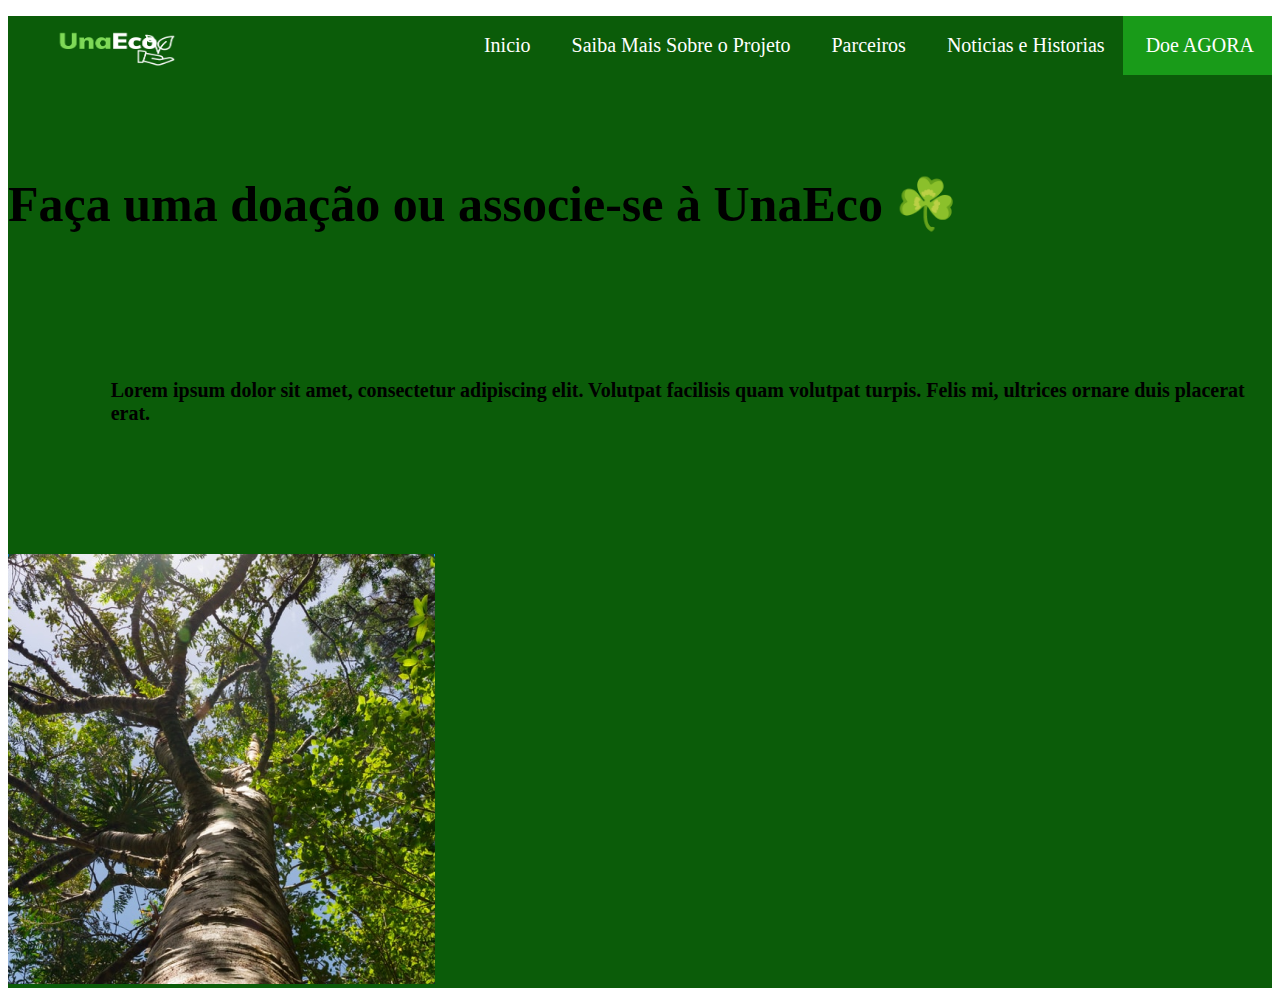
==== html/index.html @ 484a30e8 "up" ====
<!DOCTYPE html>
<html lang="en">
<head>
    <meta charset="UTF-8">
    <meta http-equiv="X-UA-Compatible" content="IE=edge">
    <meta name="viewport" content="width=device-width, initial-scale=1.0">
    <link rel="stylesheet" type="text/css" href="../css/styles.css">
    <title>UnaEco - Inicio</title>
</head>
<body>
    <header class = "menu-principal">
        <div class="header-1">
        <div class = "logo">
            <img class="logomenu" src="/imagens/unaeco.png" alt="logo" >
            <ul class="menu">
                <li class="menudoe"><a href="">Doe AGORA</a></li>
                <li class="menu"><a href="">Noticias e Historias</a></li>
                <li class="menu"><a href="">Parceiros</a></li>
                <li class="menu"><a href="">Saiba Mais Sobre o Projeto</a></li>
                <li class="menu"><a href="">Inicio</a></li>  
            </ul>
            
        </div>
        <div class="menu">
            
        </div>
    </div>
    <div class="pg1">
    <h1 class="texto-1">Faça uma doação ou associe-se à UnaEco ☘️</h1>
    <h2 class="texto-2">Lorem ipsum dolor sit amet,
         consectetur adipiscing elit. Volutpat
          facilisis quam volutpat turpis. Felis mi,
           ultrices ornare duis placerat erat.</h2>
    <img class="imgpg1" src="/imagens/fotopg1.png" alt="">   
</div> 
</header>
    
</body>
</html>
---- css/styles.css ----
.header-1 {
    background-color: rgb(11, 92, 9);
    height: 59px;

}

.logomenu {    
    height: 55px;
    width: 200px;
    float: left;
    position: relative;
}

.menu ul li{    
    width: 10%;
    left: 200px;  
        
}

.menu li {
    float: right;
    padding: 18px;
    list-style-type: none;
    
        
    
}

.menu a {
    list-style: none;
    text-decoration: none;
    font-size: 20px;
    margin-left: 5px;
    height: 100px;
    color: rgb(255, 255, 255);
    
       
}

.menudoe{
    background-color: rgb(25, 155, 25);
    font-size: 20px;

}
.texto-1{
    font-size: 50px;
    float: left;
    margin-top: 100px;   

}
.imgpg1{
    margin-top: 100px;
}
.pg1{
    width: 100%;
    height: 100%;
    background-color: rgb(11, 92, 9);
    
}
.texto-2{
    float: left;
    font-size: 20px;
    margin-left: 90px;
    margin-top: 100px;
    padding: 1%;
    
}
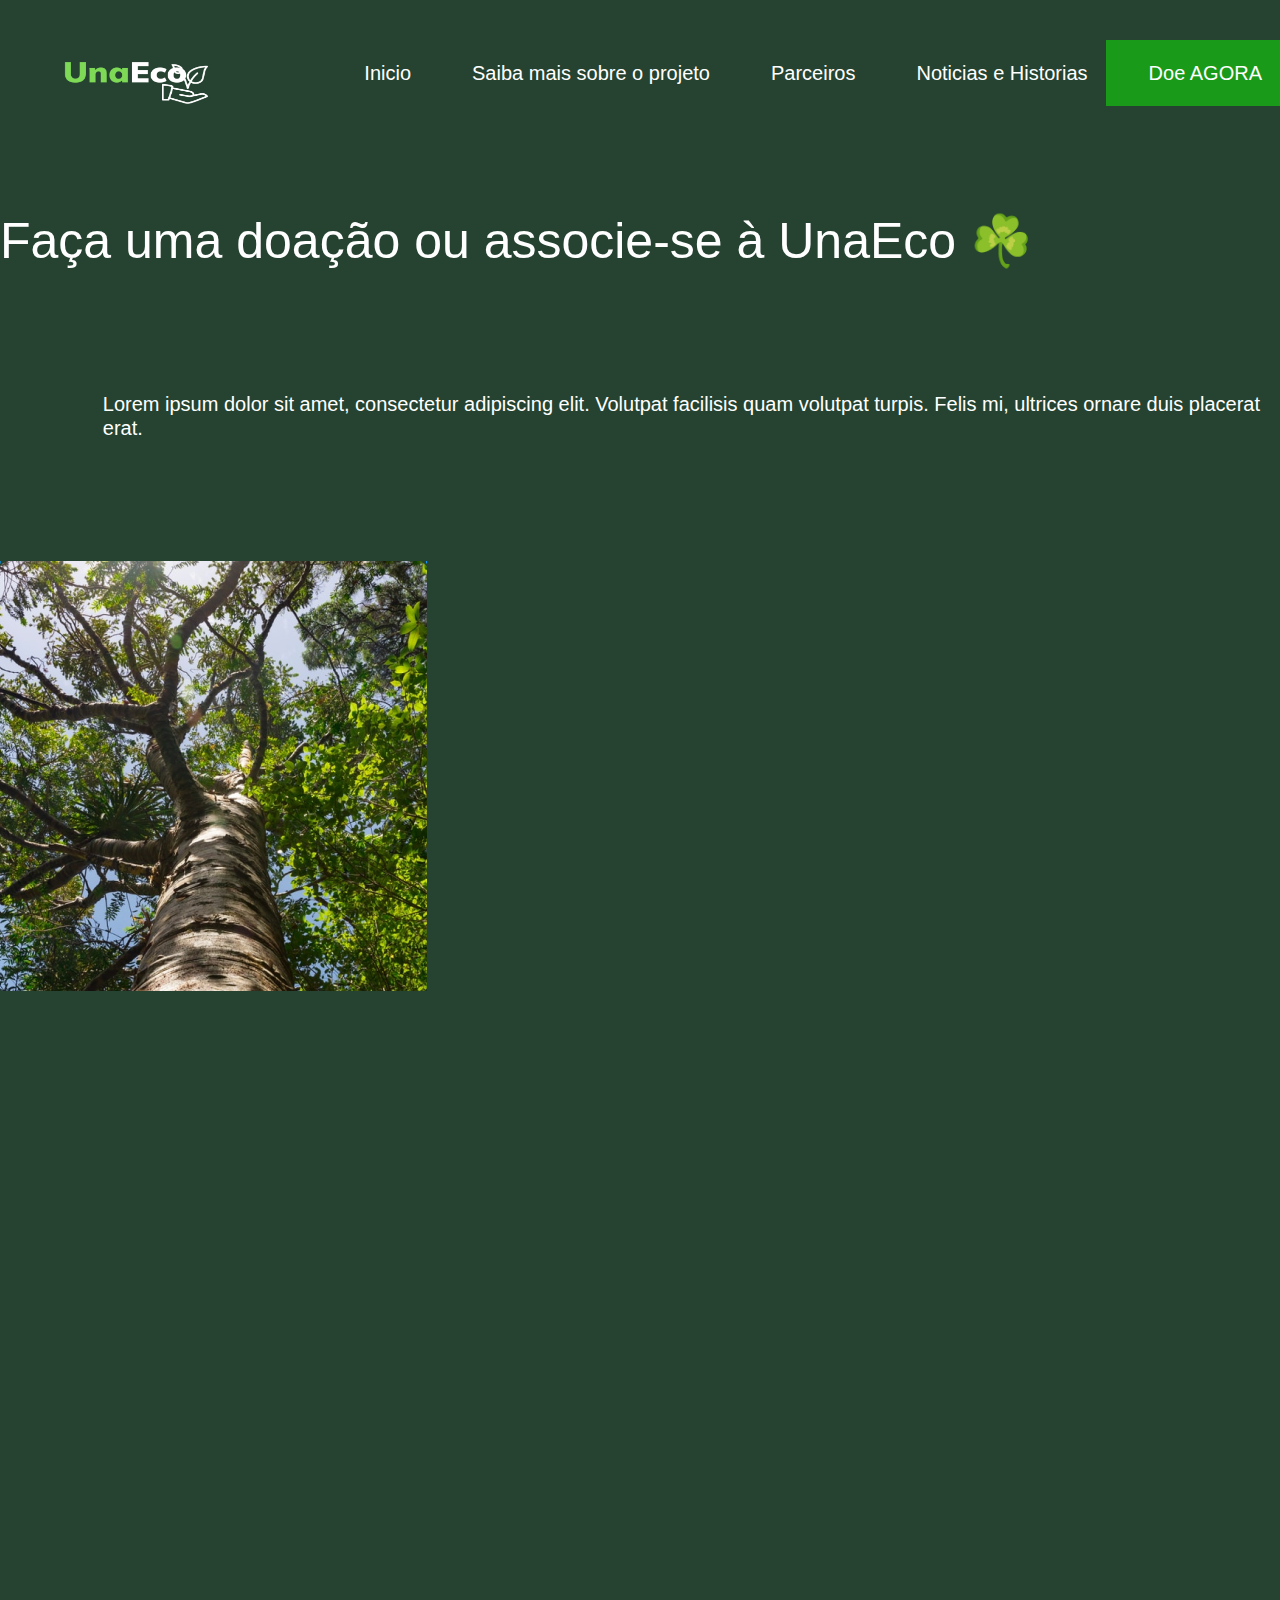
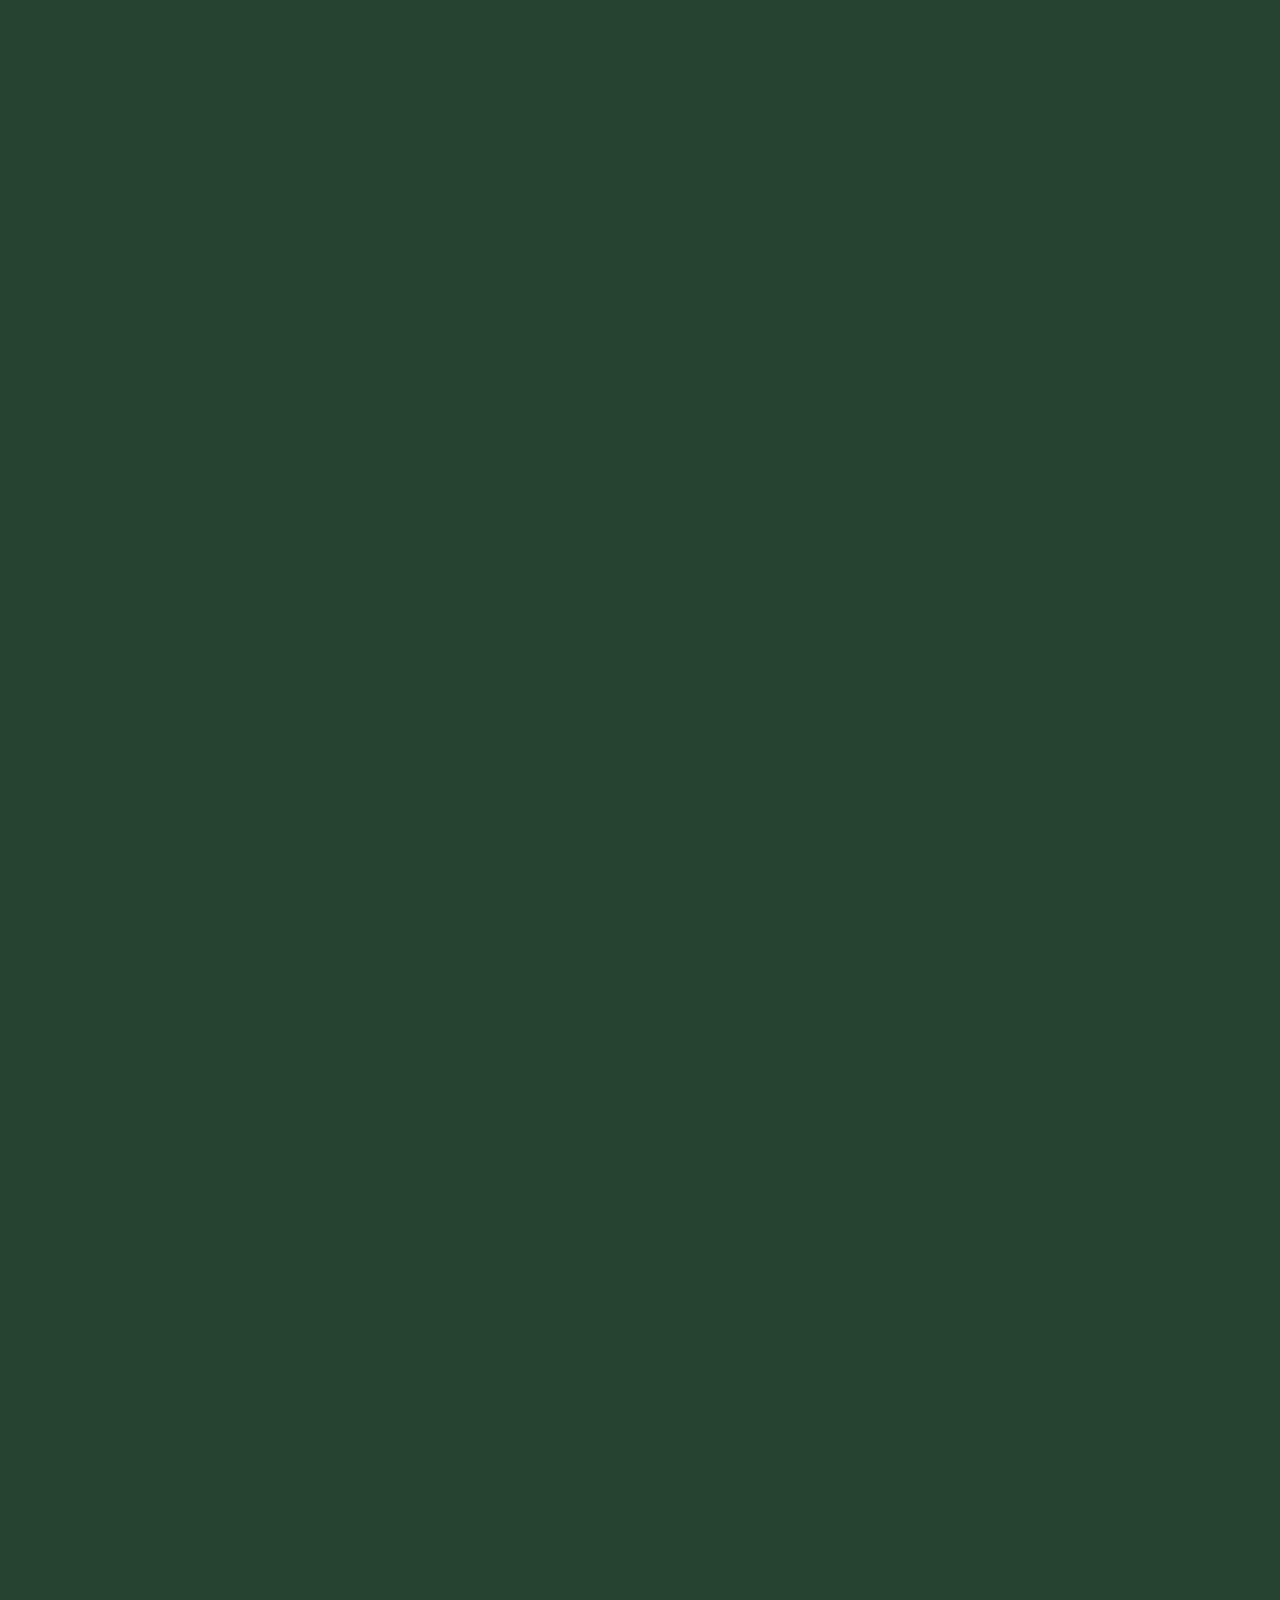
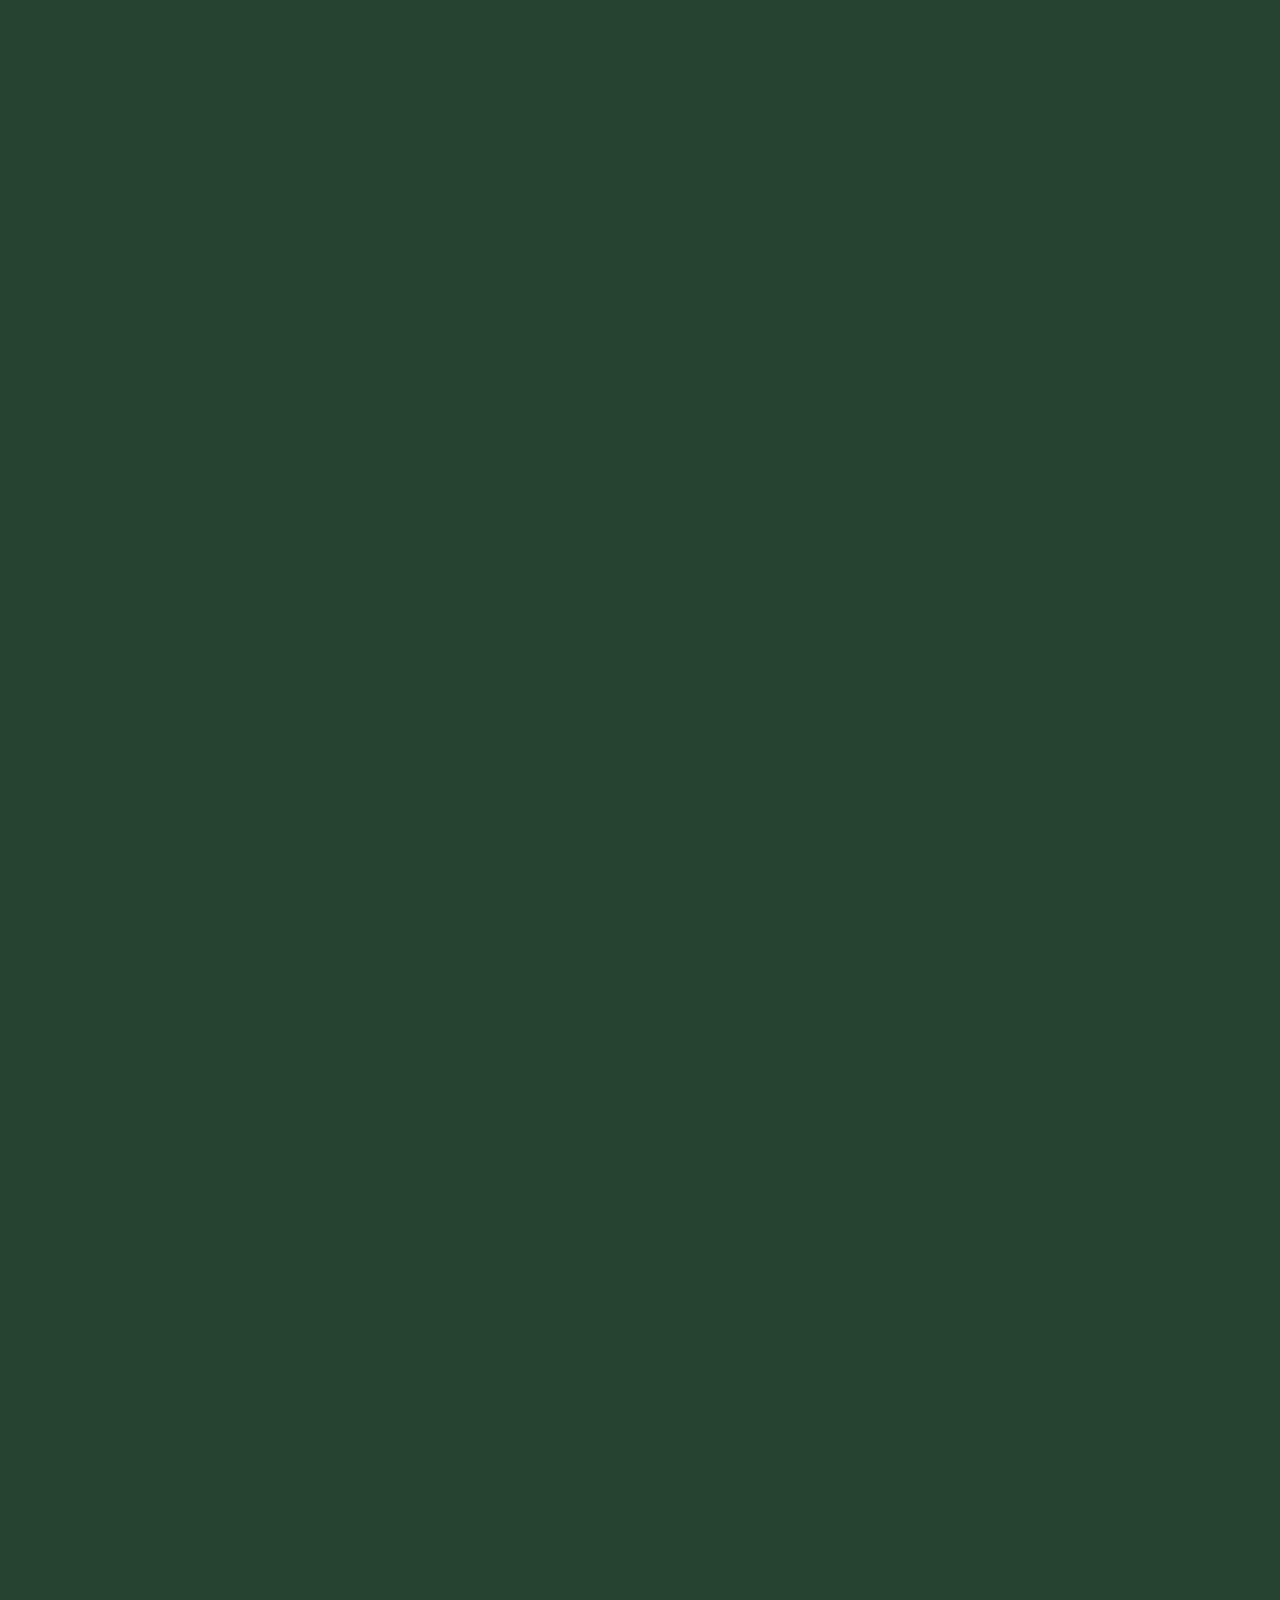
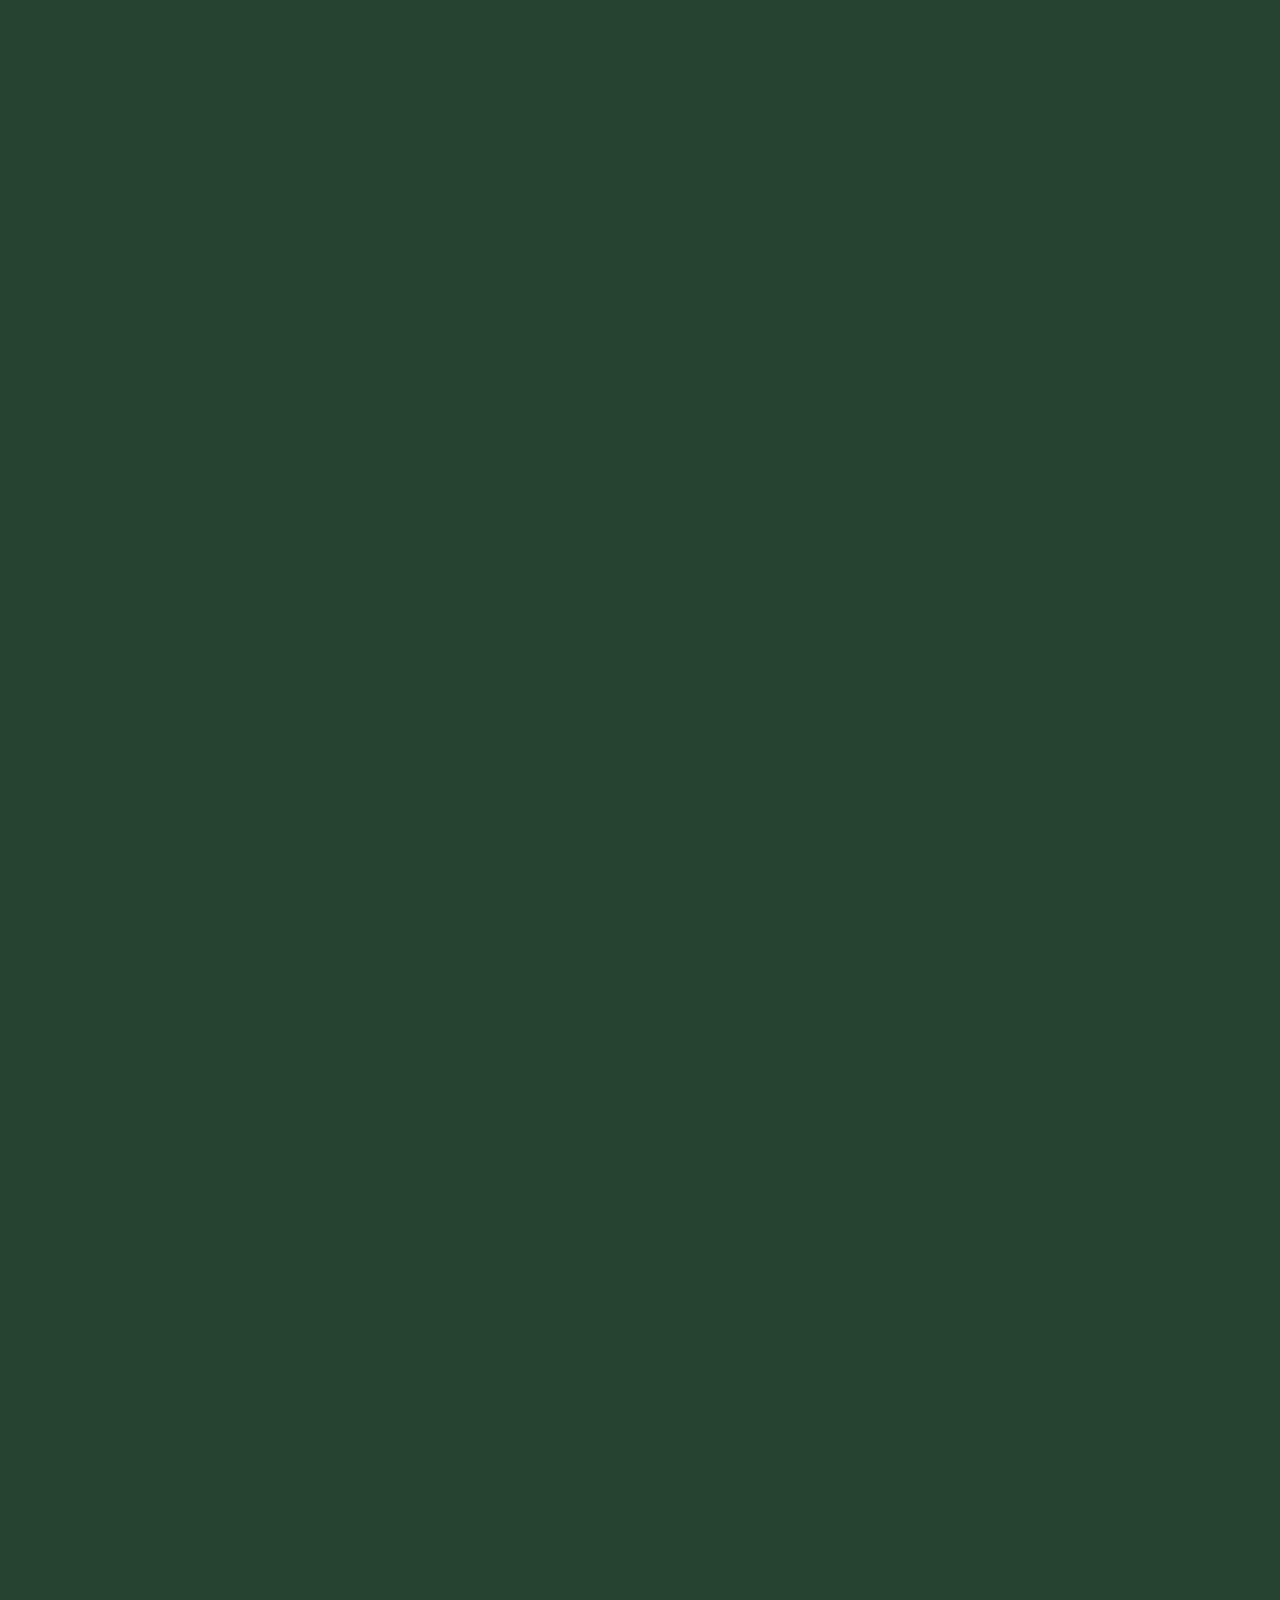
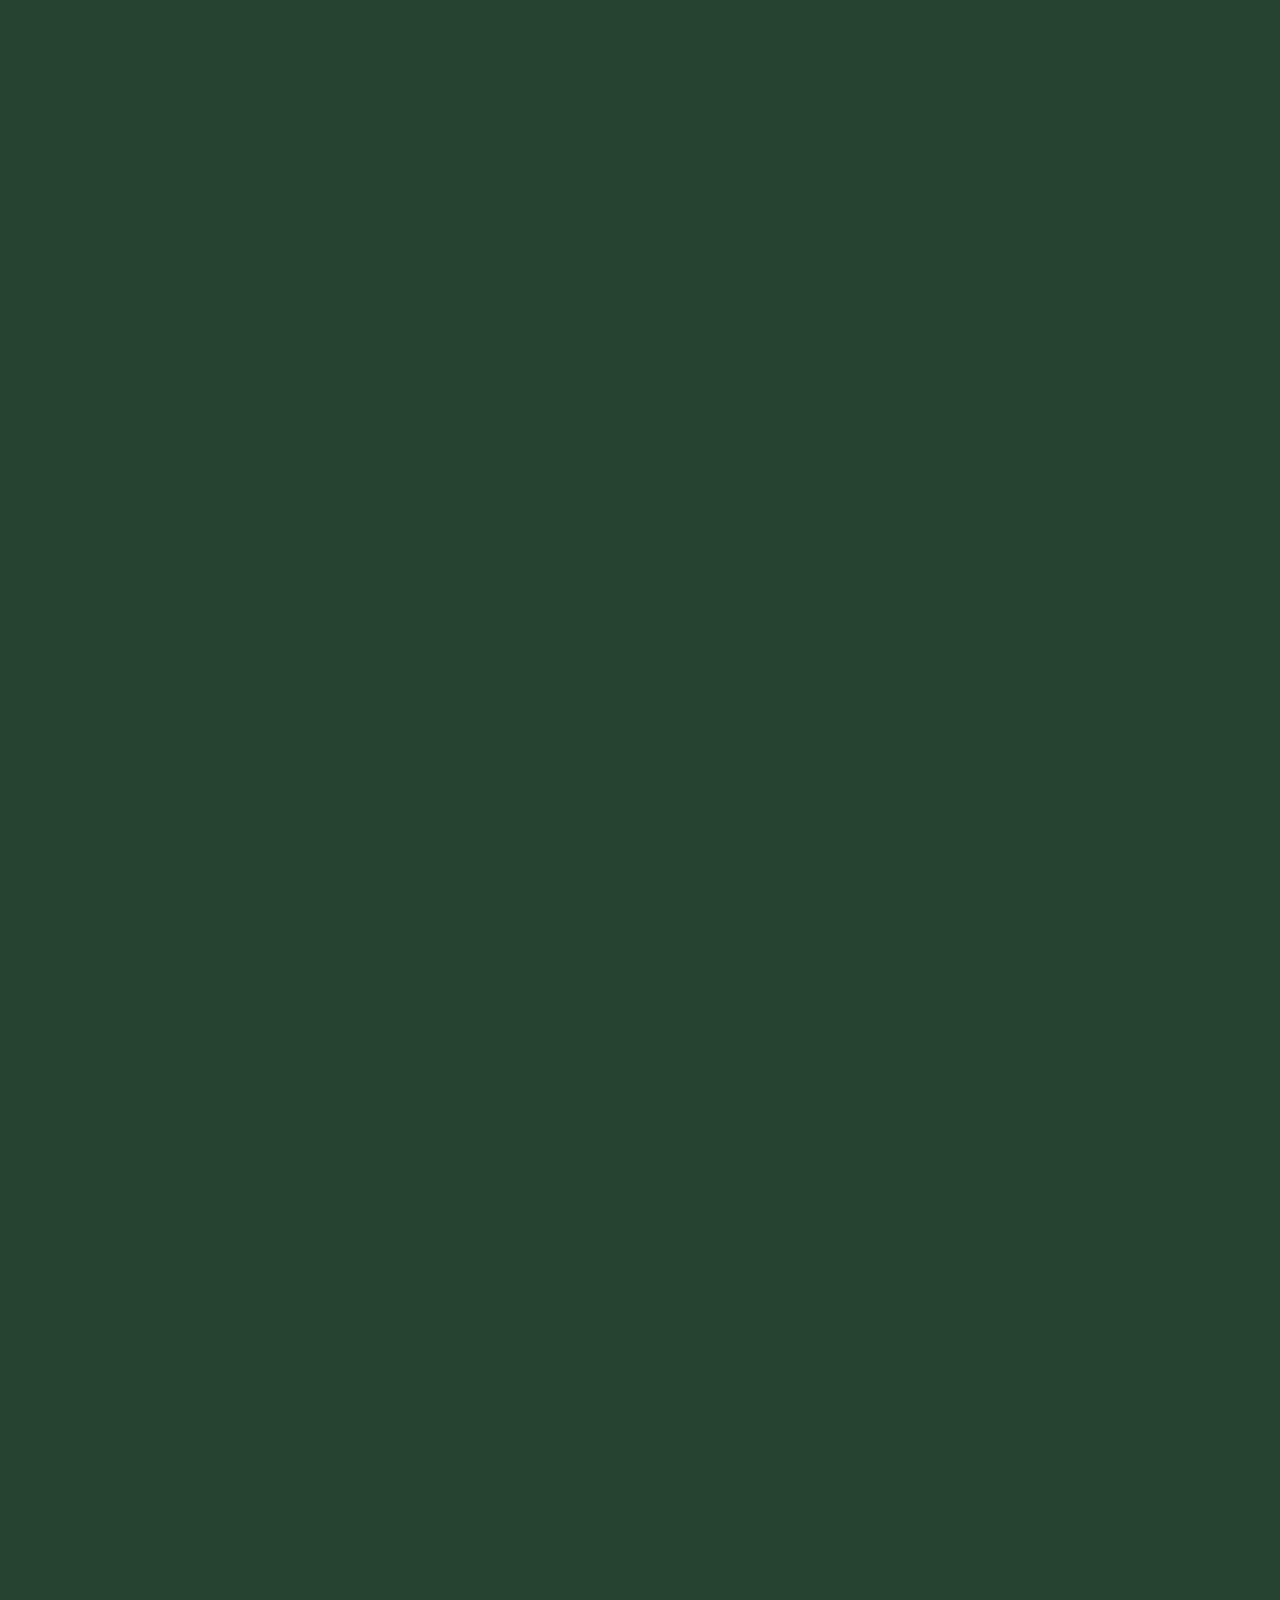
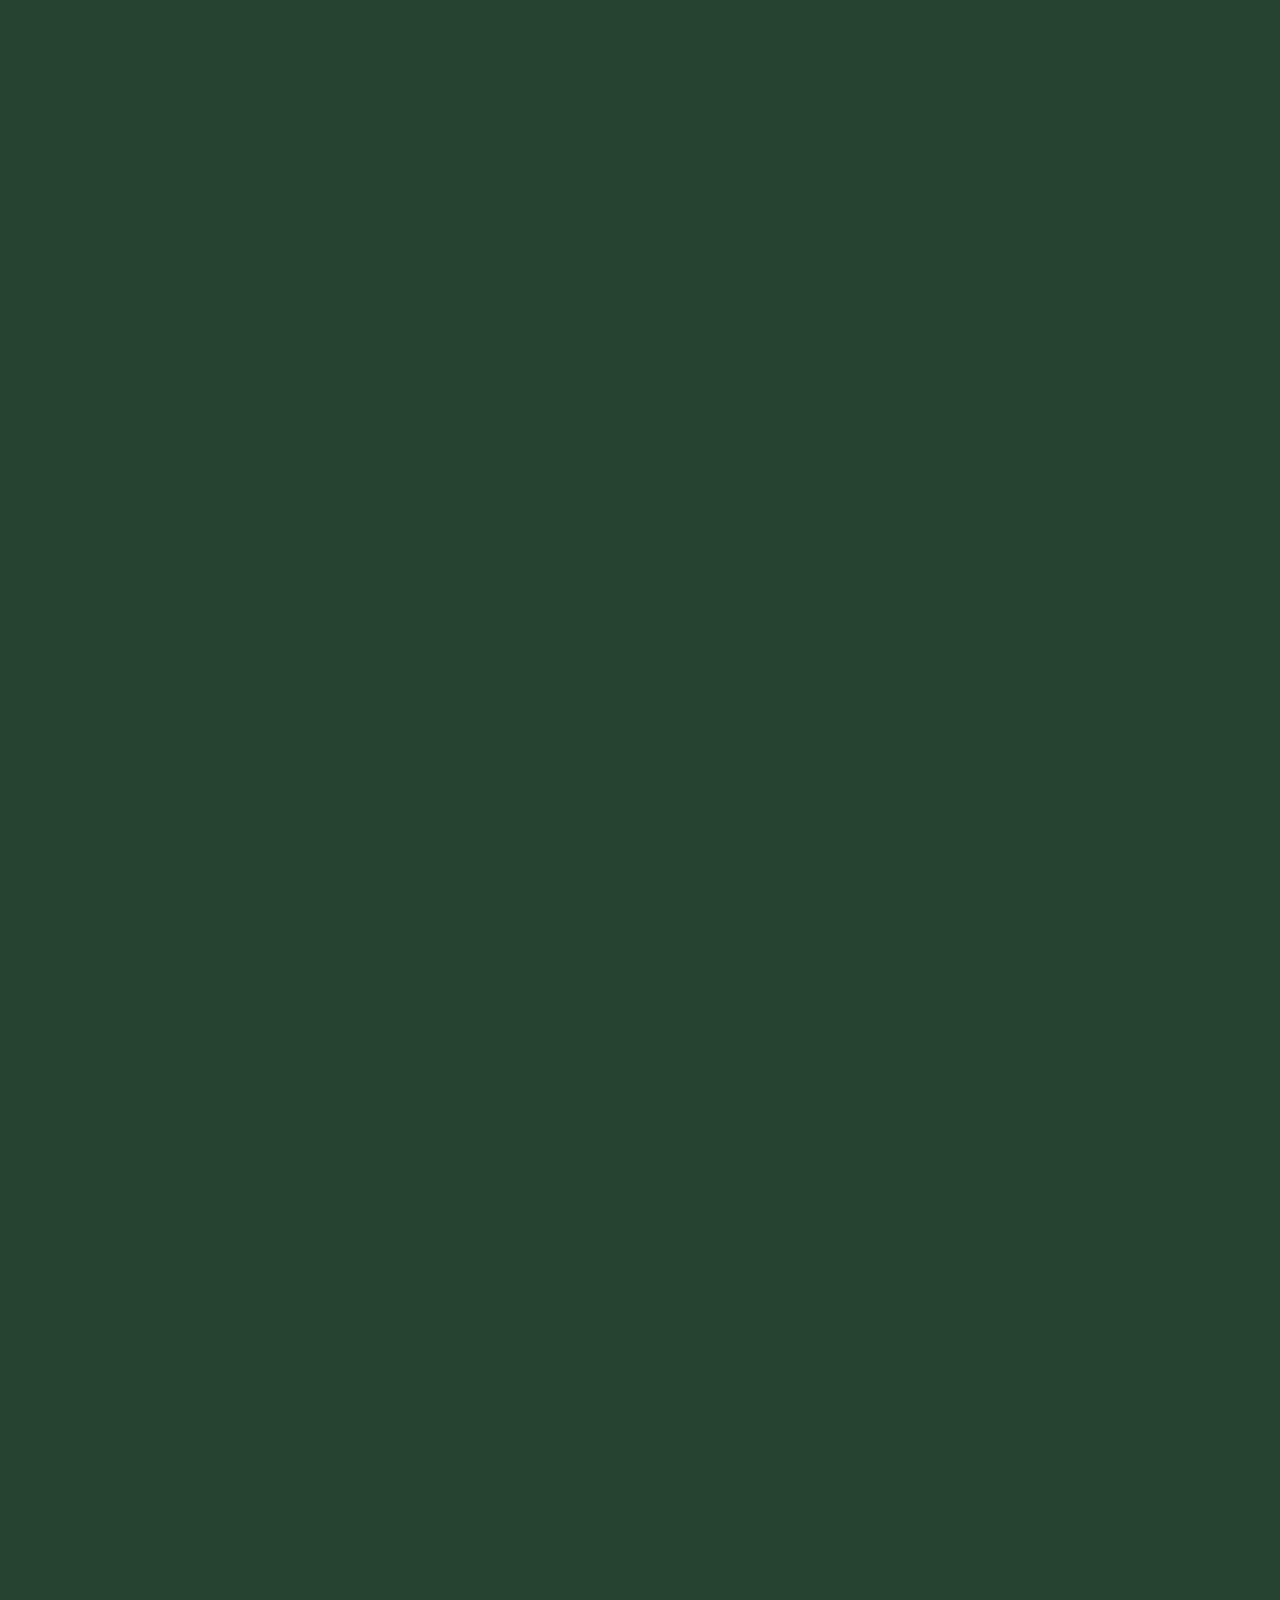
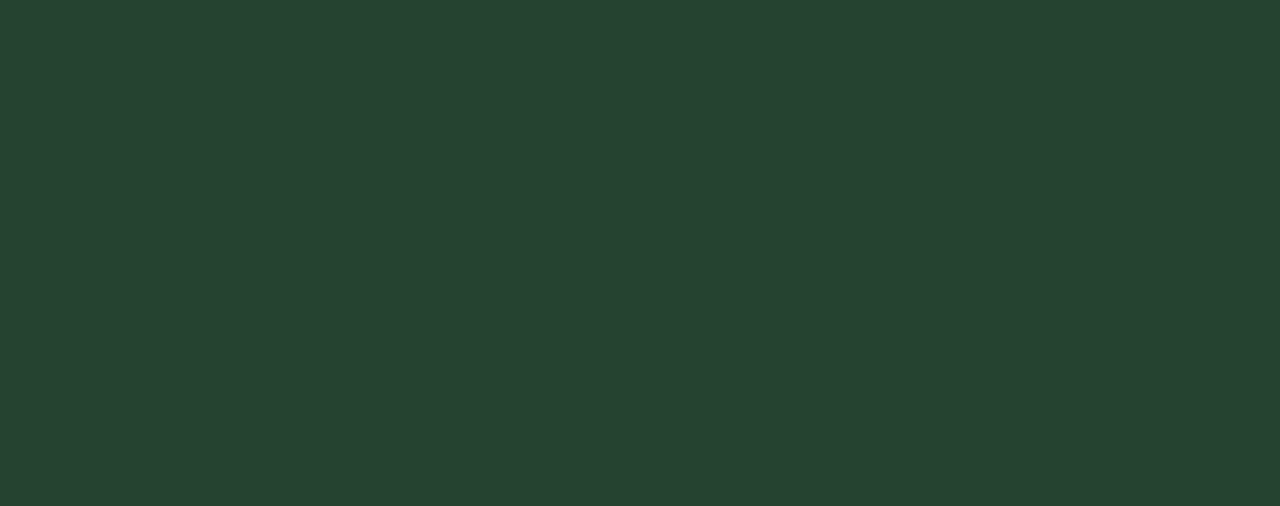
==== commit fe63943c: "up5" ====
--- a/html/index.html
+++ b/html/index.html
@@ -5,25 +5,25 @@
     <meta http-equiv="X-UA-Compatible" content="IE=edge">
     <meta name="viewport" content="width=device-width, initial-scale=1.0">
     <link rel="stylesheet" type="text/css" href="../css/styles.css">
+    <link rel="stylesheet" href="https://cdn.jsdelivr.net/npm/bootstrap@4.3.1/dist/css/bootstrap.min.css" integrity="sha384-ggOyR0iXCbMQv3Xipma34MD+dH/1fQ784/j6cY/iJTQUOhcWr7x9JvoRxT2MZw1T" crossorigin="anonymous">
     <title>UnaEco - Inicio</title>
 </head>
 <body>
     <header class = "menu-principal">
+        <br>
         <div class="header-1">
         <div class = "logo">
-            <img class="logomenu" src="/imagens/unaeco.png" alt="logo" >
+            <img class="logomenu" src="../imagens/unaeco.png" alt="logo" >
             <ul class="menu">
                 <li class="menudoe"><a href="">Doe AGORA</a></li>
                 <li class="menu"><a href="">Noticias e Historias</a></li>
                 <li class="menu"><a href="">Parceiros</a></li>
-                <li class="menu"><a href="">Saiba Mais Sobre o Projeto</a></li>
+                <li class="menu"><a href="">Saiba mais sobre o projeto</a></li>
                 <li class="menu"><a href="">Inicio</a></li>  
-            </ul>
-            
+            </ul>            
         </div>
         <div class="menu">
-            
-        </div>
+     </div>
     </div>
     <div class="pg1">
     <h1 class="texto-1">Faça uma doação ou associe-se à UnaEco ☘️</h1>
@@ -31,7 +31,7 @@
          consectetur adipiscing elit. Volutpat
           facilisis quam volutpat turpis. Felis mi,
            ultrices ornare duis placerat erat.</h2>
-    <img class="imgpg1" src="/imagens/fotopg1.png" alt="">   
+    <img class="imgpg1" src="../imagens/fotopg1.png" alt="">   
 </div> 
 </header>
     
--- a/css/styles.css
+++ b/css/styles.css
@@ -1,28 +1,33 @@
+.menu-principal{
+    background-color: #254330; 
+    height: 10000px;
+}
+.menu-principal-ultntc{
+    background-color: white;
+}
 .header-1 {
-    background-color: rgb(11, 92, 9);
-    height: 59px;
-
+    background-color: #254330;;
+    height: 66px;    
 }
 
 .logomenu {    
-    height: 55px;
-    width: 200px;
+    height: 71px;
+    width: 250px;
     float: left;
     position: relative;
 }
 
 .menu ul li{    
     width: 10%;
-    left: 200px;  
-        
+    left: 200px; 
+    padding: 10%; 
+               
 }
 
 .menu li {
     float: right;
-    padding: 18px;
-    list-style-type: none;
-    
-        
+    padding: 18px;    
+    list-style-type: none;        
     
 }
 
@@ -30,22 +35,23 @@
     list-style: none;
     text-decoration: none;
     font-size: 20px;
-    margin-left: 5px;
+    margin-left: 25px;
     height: 100px;
     color: rgb(255, 255, 255);
-    
-       
+          
 }
 
 .menudoe{
     background-color: rgb(25, 155, 25);
     font-size: 20px;
-
-}
+    
+}
+
 .texto-1{
     font-size: 50px;
     float: left;
-    margin-top: 100px;   
+    margin-top: 100px;
+    color: white;   
 
 }
 .imgpg1{
@@ -54,7 +60,7 @@
 .pg1{
     width: 100%;
     height: 100%;
-    background-color: rgb(11, 92, 9);
+    background-color: #254330;
     
 }
 .texto-2{
@@ -63,5 +69,225 @@
     margin-left: 90px;
     margin-top: 100px;
     padding: 1%;
-    
-}+    color: white;
+    
+    
+}
+
+.ultimas-N h1{
+    font-size: 60px;
+    margin-top: 80px;      
+    margin-left: 100px;    
+    position: relative;
+    height: 20px;
+    
+}
+
+.imgntc{
+    margin-top: 50px;
+    margin-left: 100px;   
+    list-style: none;
+    text-decoration: none;
+    float: left;
+     
+    
+    
+}
+.imgntc li{ 
+    float: left;
+    margin-left: 1px;         
+      
+}
+
+.imgntc a{
+    margin-left: 40px;
+    font-size: 25px;
+    color: black;
+    width: 350px;
+    height: 120px;  
+    float: left;
+    margin-top: -40px;
+    
+}
+.imgntc h2{
+    font-size: 10px;
+    margin-left: 40px;
+    margin-top: 1px;
+    width: 90px;
+    height: 50px;
+}
+
+.imgntc img{
+    margin-left: 30px;
+    list-style: none;
+    text-decoration: none;
+    height: 250px; 
+    
+}
+.imgntc h3{
+    font-size: 10px;
+    margin-left: 40px;
+    margin-right: 150px;    
+    width: 150px;
+    height: 50px;    
+    float: left;
+    margin-top: 10px;    
+}
+
+.setantc{
+    padding: 100px;
+    margin-top: -75px;
+    
+}
+.pgntc1{
+    background-color: #254330;
+    color: white;  
+    
+}
+
+.titntc1{
+    font-size: 35px;
+    margin-left: 200px;  
+    margin-top: 75px;  
+    color: white;
+    background-color: #254330;
+}
+
+.ftntc1{
+    margin-top: 10px;
+    margin-left: 500px;
+    background-color: #254330;
+
+}
+.txtcmft{
+    margin-top: 25px;
+    margin-left: 650px;
+    font-size: 10px;
+    background-color: #254330;
+    float: left;
+    
+    
+}
+.txtcmft2{
+    margin-top: 35px;
+    margin-left: 850px;    
+    font-size: 10px;
+    background-color: #254330;
+    
+    
+}
+.txtcmft3{
+    margin-top: -20px;
+    margin-left: 1050px;
+    font-size: 10px;
+    background-color: #254330; 
+    
+}
+.textimg1{
+    margin-top: 15px;
+    margin-left: 180px;
+    font-size: 25px;
+    width: 1500px;
+    background-color: #254330; 
+}
+
+.outrasntc{
+    margin-left: 200px;
+    margin-top: 60px;
+    font-size: 100px;
+    color: white;
+    
+    
+}
+.outrasntc a{
+    color: white;
+}
+
+.outrasntc h1{
+    color: white;    
+    font-size: 30px;
+
+}
+.outrasntc li{
+    list-style: none;
+    text-decoration: none;
+    float: left;
+    margin-top: 15px;
+
+}
+.outrasntc h2{
+    list-style: none;
+    text-decoration: none;
+    height: 75px;
+    width: 20px;
+    margin-top: 15px;
+    font-size: 15px;    
+
+}
+.outrasntc h3{
+    list-style: none;
+    text-decoration: none;
+    height: 100px;
+    margin-top: -50px;
+    width: 450px;    
+     
+}
+.salvarmundo{
+    color: white;
+}
+
+.salvarmundo h1{
+    margin-left: 250px;    
+    font-size: 120px;
+    margin-top: 50px;
+    width: 1500px;
+
+}
+
+.salvarmundo h2{
+    margin-top: 120px;
+    margin-left: 250px;
+
+}
+
+.salvarmundo h3{
+    width: 500px;
+    height: 5px;
+    margin-left: 250px;
+    margin-top: 25px;
+    font-size: 15px;
+}
+.salvarmundo h4{
+    width: 500px;
+    height: 100px;    
+    margin-top: -67px;    
+    float:right;
+}
+.salvarmundo h5{
+    width: 250px;
+    height: 100px;    
+    margin-top: -35px;
+    margin-right: -250px;    
+    float:right;
+}
+.salvarmundo h6{
+    width: 250px;
+    height: 100px;    
+    margin-top: 55px;
+    margin-right: -250px;    
+    float:right;
+}
+.emailrdp{
+    margin-top: 85px;
+    margin-right: -189px;    
+    float:right;
+}
+.botaoins{
+    margin-top: 120px;
+    margin-right: -189px;    
+    float:right;
+    background-color: greenyellow;
+}
+
+
+
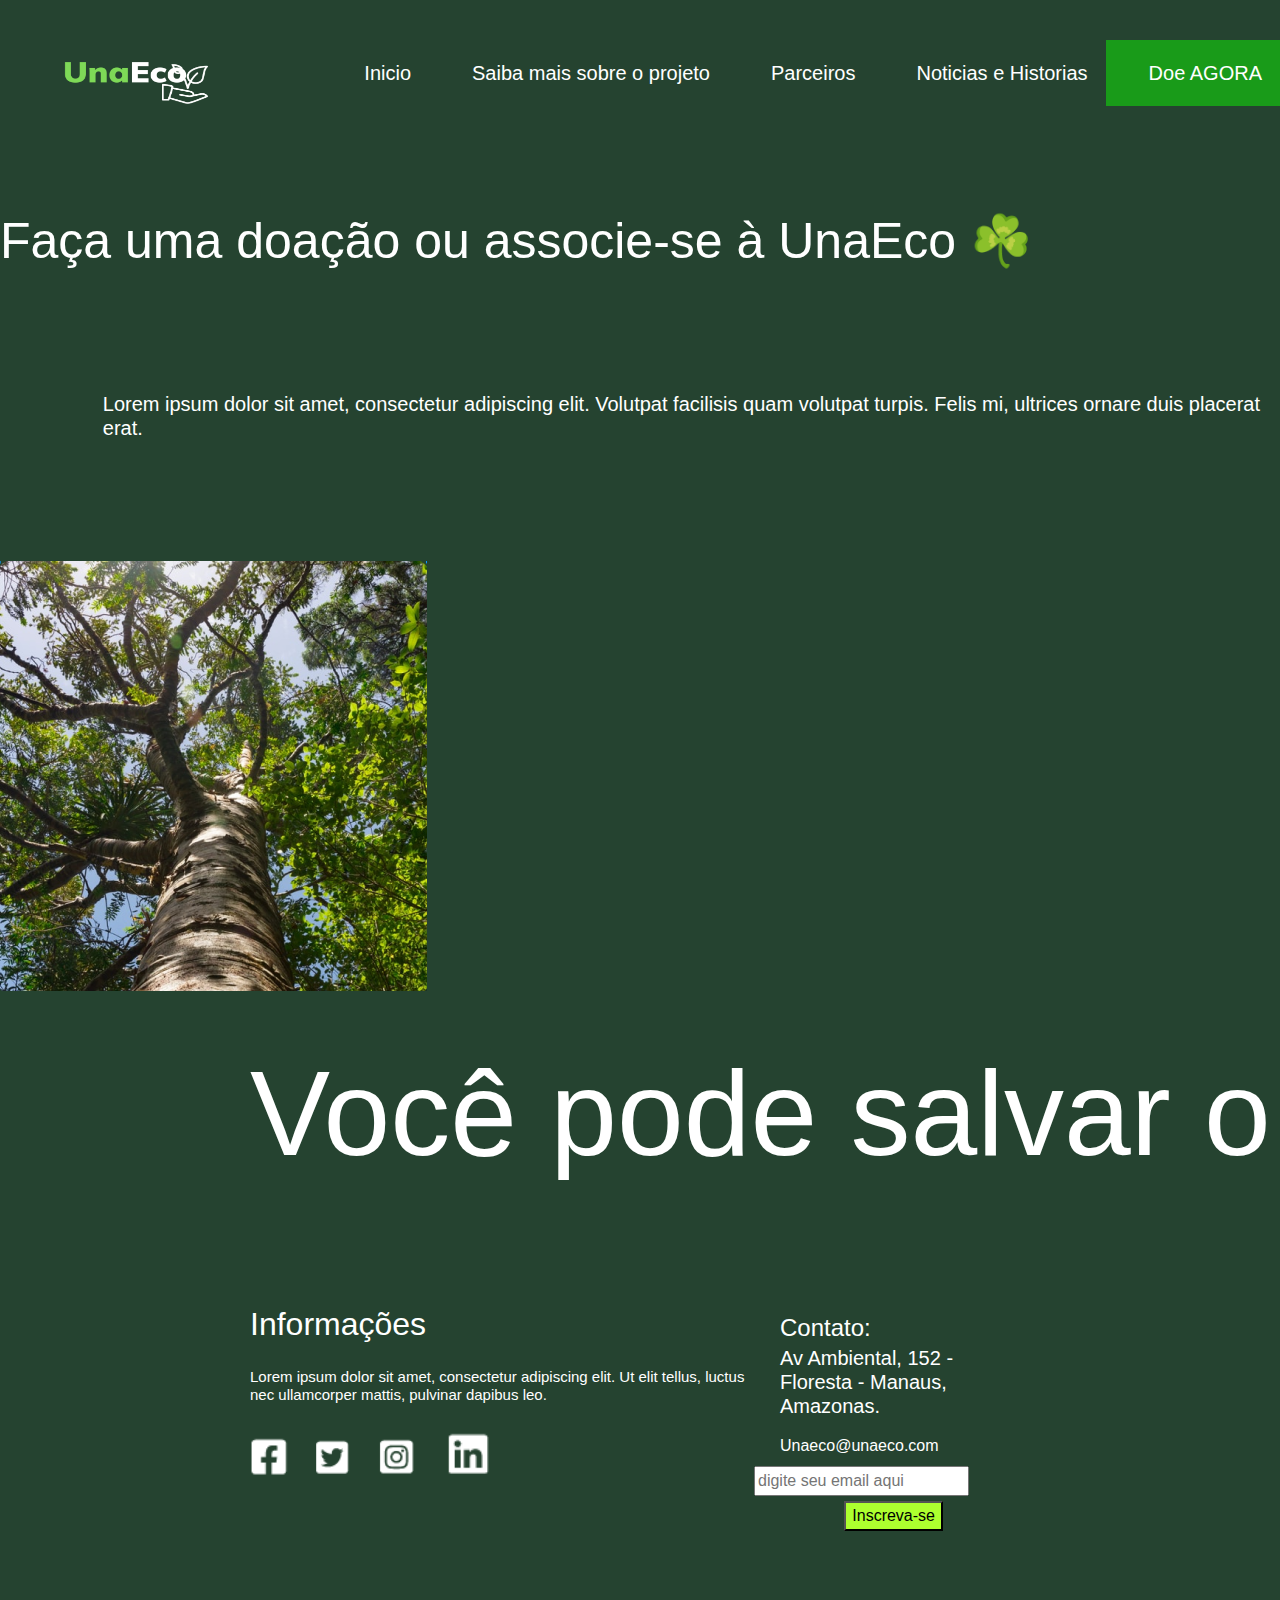
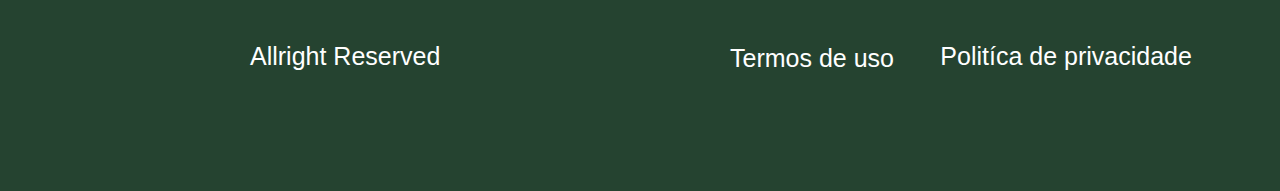
==== commit be6ccaa2: "up6" ====
--- a/html/index.html
+++ b/html/index.html
@@ -31,9 +31,32 @@
          consectetur adipiscing elit. Volutpat
           facilisis quam volutpat turpis. Felis mi,
            ultrices ornare duis placerat erat.</h2>
-    <img class="imgpg1" src="../imagens/fotopg1.png" alt="">   
+    <img class="imgpg1" src="../imagens/fotopg1.png" alt="">  
+     
 </div> 
-</header>
-    
+<div class="salvarmundo">
+    <h1>Você pode salvar o mundo!</h1>
+    <h2>Informações</h2>              
+    <h3>Lorem ipsum dolor sit amet, consectetur adipiscing elit. Ut elit tellus, luctus nec ullamcorper mattis, pulvinar dapibus leo.</h3>
+    <p><img src="../imagens/fb.png" alt=""> </p>
+    <p><img src="../imagens/twt.png" alt=""> </p>
+    <p><img src="../imagens/inst.png" alt=""> </p>
+    <p><img src="../imagens/lkd.png" alt=""> </p>  
+    <h4>Contato:</h4>
+    <h5>Av Ambiental, 152 - Floresta - Manaus, Amazonas.</h5>
+    <h6>Unaeco@unaeco.com</h6>
+    <input class="emailrdp" placeholder="digite seu email aqui">
+    <button class="botaoins">Inscreva-se</button>
+</div>
+
+<div class="direitos">
+    <h2>Allright Reserved</h2>
+    <h3>Politíca de privacidade</h3>
+    <h4>Termos de uso</h4>
+</div>
+
+
+
 </body>
+</header> 
 </html>--- a/css/styles.css
+++ b/css/styles.css
@@ -1,9 +1,15 @@
 .menu-principal{
-    background-color: #254330; 
-    height: 10000px;
+    background-color: #254330;
+    
+}
+.menu-principalntc{
+    background-color: #254330;
+    height: 2500px;
+    
 }
 .menu-principal-ultntc{
     background-color: white;
+    height: 750px;
 }
 .header-1 {
     background-color: #254330;;
@@ -234,6 +240,9 @@
 }
 .salvarmundo{
     color: white;
+    background-color: #254330;
+    height: 750px; 
+    
 }
 
 .salvarmundo h1{
@@ -277,6 +286,19 @@
     margin-right: -250px;    
     float:right;
 }
+.salvarmundo p{
+    float: left;
+    margin-top: 50px;
+    margin-left: 15px;
+    width: 50px;     
+    
+}
+.salvarmundo img{    
+    margin-left: 230px;
+    height: 50px;
+           
+    
+}
 .emailrdp{
     margin-top: 85px;
     margin-right: -189px;    
@@ -288,6 +310,63 @@
     float:right;
     background-color: greenyellow;
 }
-
-
-
+.direitos{
+    color: white;    
+    float: left;
+    background-color: #254330;
+    margin-top: -150px; 
+       
+}
+.direitos h2{
+    float: left;
+    font-size: 25px;    
+    margin-left: 250px;
+}
+.direitos h3{
+    float: left;
+    font-size: 25px;
+    margin-left: 500px;
+}
+.direitos h4{
+    float: right;
+    margin-left: 200px;
+    font-size: 25px;    
+    width: 550px;
+    margin-top: -36px;
+        
+}
+
+.direitos1{
+    color: white;    
+    float: left;
+    background-color: #254330;
+    margin-top: 90px; 
+       
+}
+.direitos1 h2{
+    float: left;
+    font-size: 25px;    
+    margin-left: 250px;
+}
+.direitos1 h3{
+    float: left;
+    font-size: 25px;
+    margin-left: 500px;
+}
+.direitos1 h4{
+    float: right;
+    margin-left: 200px;
+    font-size: 25px;    
+    width: 550px;
+    margin-top: -36px;
+        
+}
+.ftntc2{
+    margin-top: 10px;
+    margin-left: 700px;
+    background-color: #254330;
+
+}
+
+
+
